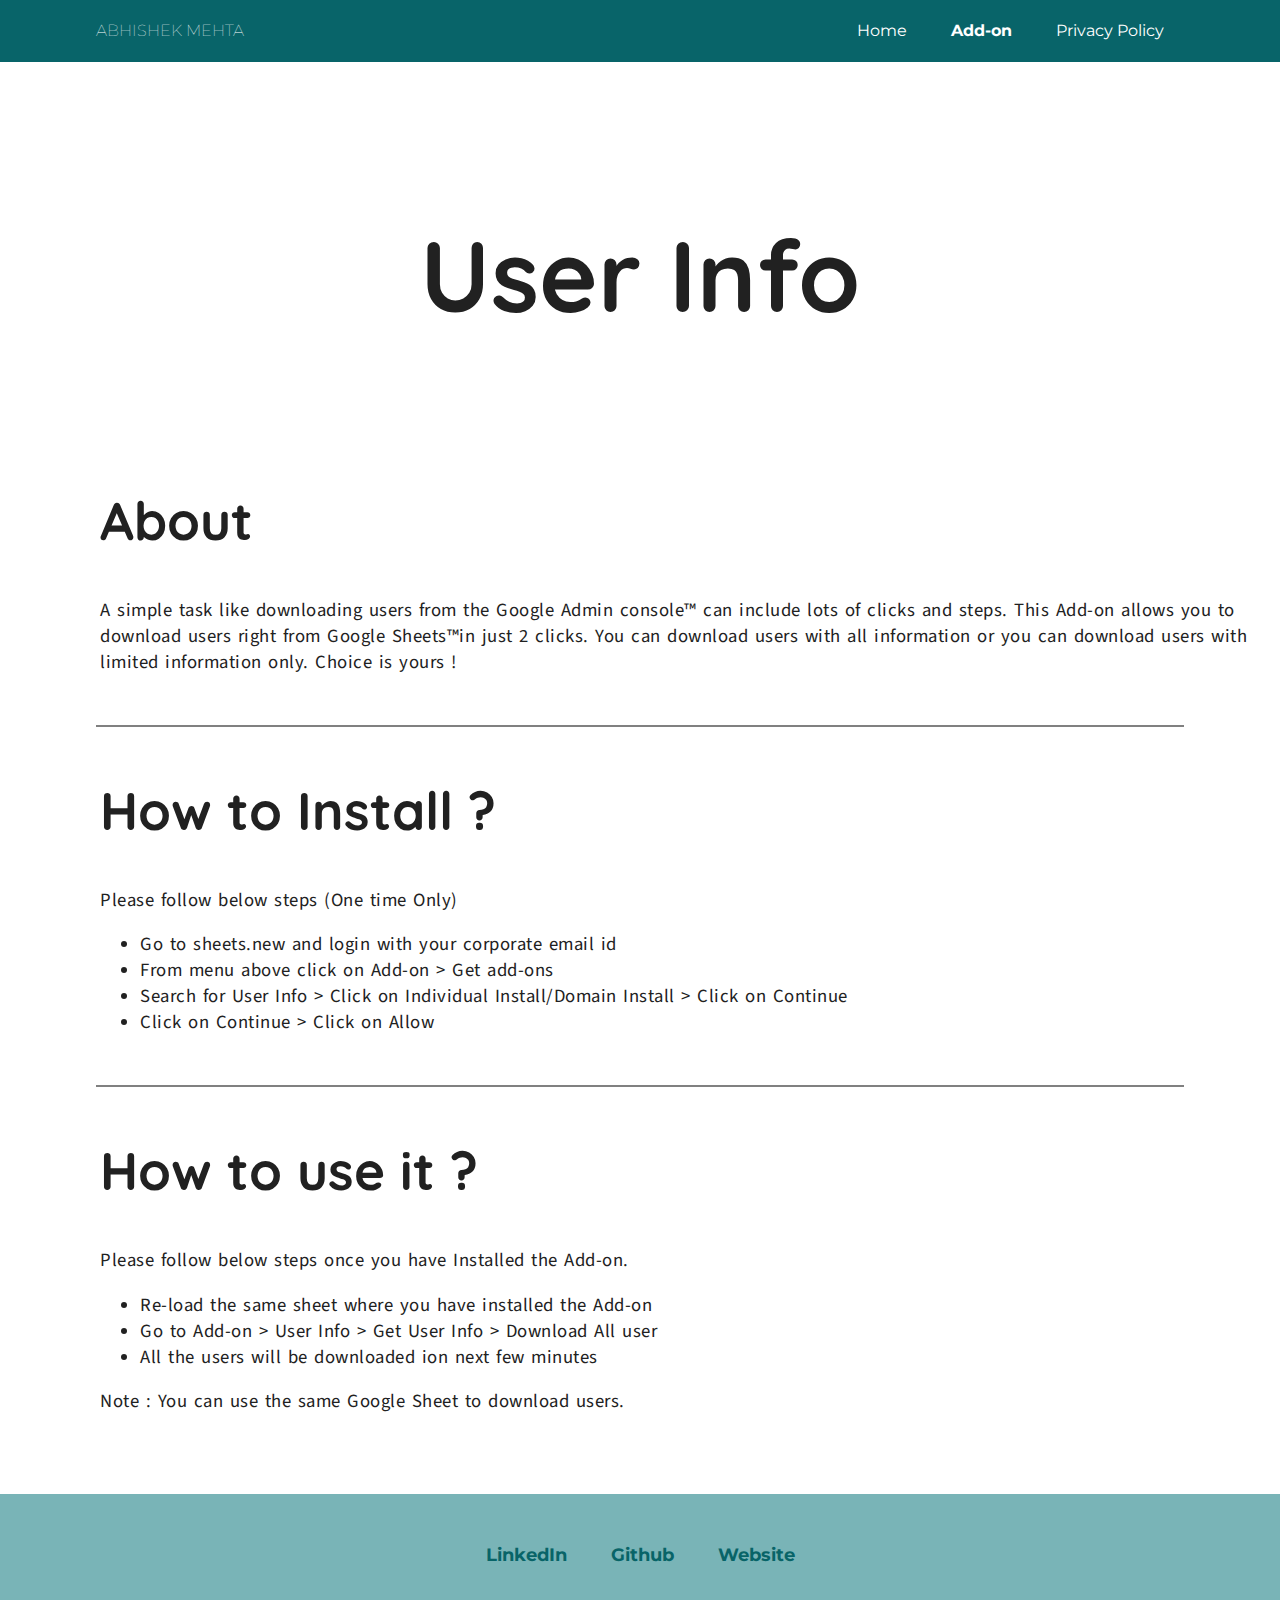
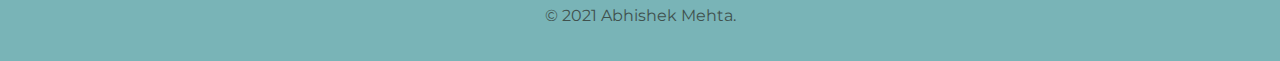
==== add-on.html @ ca498baf "Add files via upload" ====
<!DOCTYPE html>
<html lang="en" dir="ltr">

<head>
  <meta charset="utf-8">
  <title>Abhishek Mehta</title>
  <link rel="stylesheet" href="add-on.css">
  <link rel="icon" href="favicon.png">
  <link href="https://fonts.googleapis.com/css2?family=Quicksand:wght@700&family=Montserrat:wght@100;400;700&family=Source+Sans+Pro:wght@400&display=swap" rel="stylesheet">
</head>

<body>
  <nav>
    <div class="navbar">
      <h4 class="logo"><a href="index.html">Abhishek Mehta</a></h4>
      <ul>
        <li><a href="index.html">Home</a></li>
        <li><a href="add-on.html" class="add-on">Add-on</a></li>
        <li><a href="privacy.html">Privacy Policy</a></li>
      </ul>
    </div>
  </nav>
  <div class="page-title">
    <h1>User Info</h1>
  </div>
  <div class="info">
    <h2>About</h2>
    <h3>A simple task like downloading users from the Google Admin console™ can include lots of clicks and steps. This Add-on allows you to download users right from Google Sheets™in just 2 clicks. You can download users with all information or you
      can download users with limited information only. Choice is yours !</h3>
    <hr>
    <h2>How to Install ?</h2>
    <h3>Please follow below steps (One time Only)
      <ul>
        <li>Go to sheets.new and login with your corporate email id</li>
        <li>From menu above click on Add-on > Get add-ons</li>
        <li>Search for User Info > Click on Individual Install/Domain Install > Click on Continue</li>
        <li>Click on Continue > Click on Allow</li>
      </ul>
    </h3>
    <hr>
    <h2>How to use it ?</h2>
    <h3>Please follow below steps once you have Installed the Add-on.
      <ul>
        <li>Re-load the same sheet where you have installed the Add-on</li>
        <li>Go to Add-on > User Info > Get User Info > Download All user</li>
        <li>All the users will be downloaded ion next few minutes</li>
      </ul>
      <h3>Note : You can use the same Google Sheet to download users.</h3>
    </h3>
  </div>
  <div class="bottom-container">
    <a class="footer-link" href="https://www.linkedin.com/in/abhishek-mehta110/">LinkedIn</a>
    <a class="footer-link" href="https://github.com/Abhimehta-pixel">Github</a>
    <a class="footer-link" href="https://sites.google.com/stemcon.in/mehtaabhishek/home">Website</a>
    <p class="copyright">© 2021 Abhishek Mehta.</p>
  </div>
</body>

</html>
---- add-on.css ----
body {
  margin: 0;
  text-align: center;
  font-family: 'Montserrat', sans-serif;
  color: #40514E
}

h1{
  font-family: 'Quicksand', sans-serif;
}

h2 {
  color: #212121;
  opacity: 1;
  font-size: 53px;
  font-weight: 700;
  text-align: left;
  margin-left: 100px;
  font-family: 'Quicksand', sans-serif;
}

h3 {
  color: #212121;
  opacity: 1;
  font-family: 'Source Sans Pro', sans-serif;
  text-align: left;
  margin-left: 100px;
  font-size: 14pt;
  vertical-align: baseline;
  font-weight: 400;
  letter-spacing: 0.5px;
  word-spacing: 2px;
}

hr {
  border-style: none;
  border-top-style: solid;
  border-color: grey;
  border-width: 2px;
  width: 85%;
  margin: 50px auto 50px auto;
}

nav{
  background-color: #086469;
  opacity: 2;
}


.navbar{
  width: 85%;
  margin: auto;
  display: flex;
  align-items: center;
  justify-content: space-between;
}

.logo{
  cursor: pointer;
  text-transform: uppercase;
  font-weight: 100;
}

.logo a{
  text-decoration: none;
  color: white;
}
.navbar ul li{
  list-style: none;
  display: inline-block;
  margin: 0 20px;
  position: relative;
}
.navbar ul li a{
  text-decoration: none;
  color: white;
}

.navbar ul li::after{
  content: '';
  height: 3px;
  width: 0;
  background: #79B4B7;
  position: absolute;
  left: 0;
  bottom: -10px;
  transition: 0.5s;
}

.navbar .add-on{
  font-weight: bold;
}

.navbar ul li:hover::after{
  width: 100%;
}

.page-title{
  font-size: 50px;
  text-align: center;
  margin: 150px 0 150px 0;
  color: #212121;
  opacity: 1;
}

.info{
  margin-bottom: 80px;
}

.bottom-container {
  background-color: #79B4B7;
  margin: 0;
  padding-top: 50px;
  text-decoration: none;
  padding-bottom: 20px;
}

.footer-link {
  color: #086468;
  margin-left: 20px;
  margin-right: 20px;
  margin-bottom: 0;
  text-decoration: none;
  font-weight: bolder;
  font-size: 18px;
  padding-bottom: 20px;
}

.footer-link:hover{
  color: white;
  cursor: pointer;
}

.copyright{
  margin-top: 40px;
}
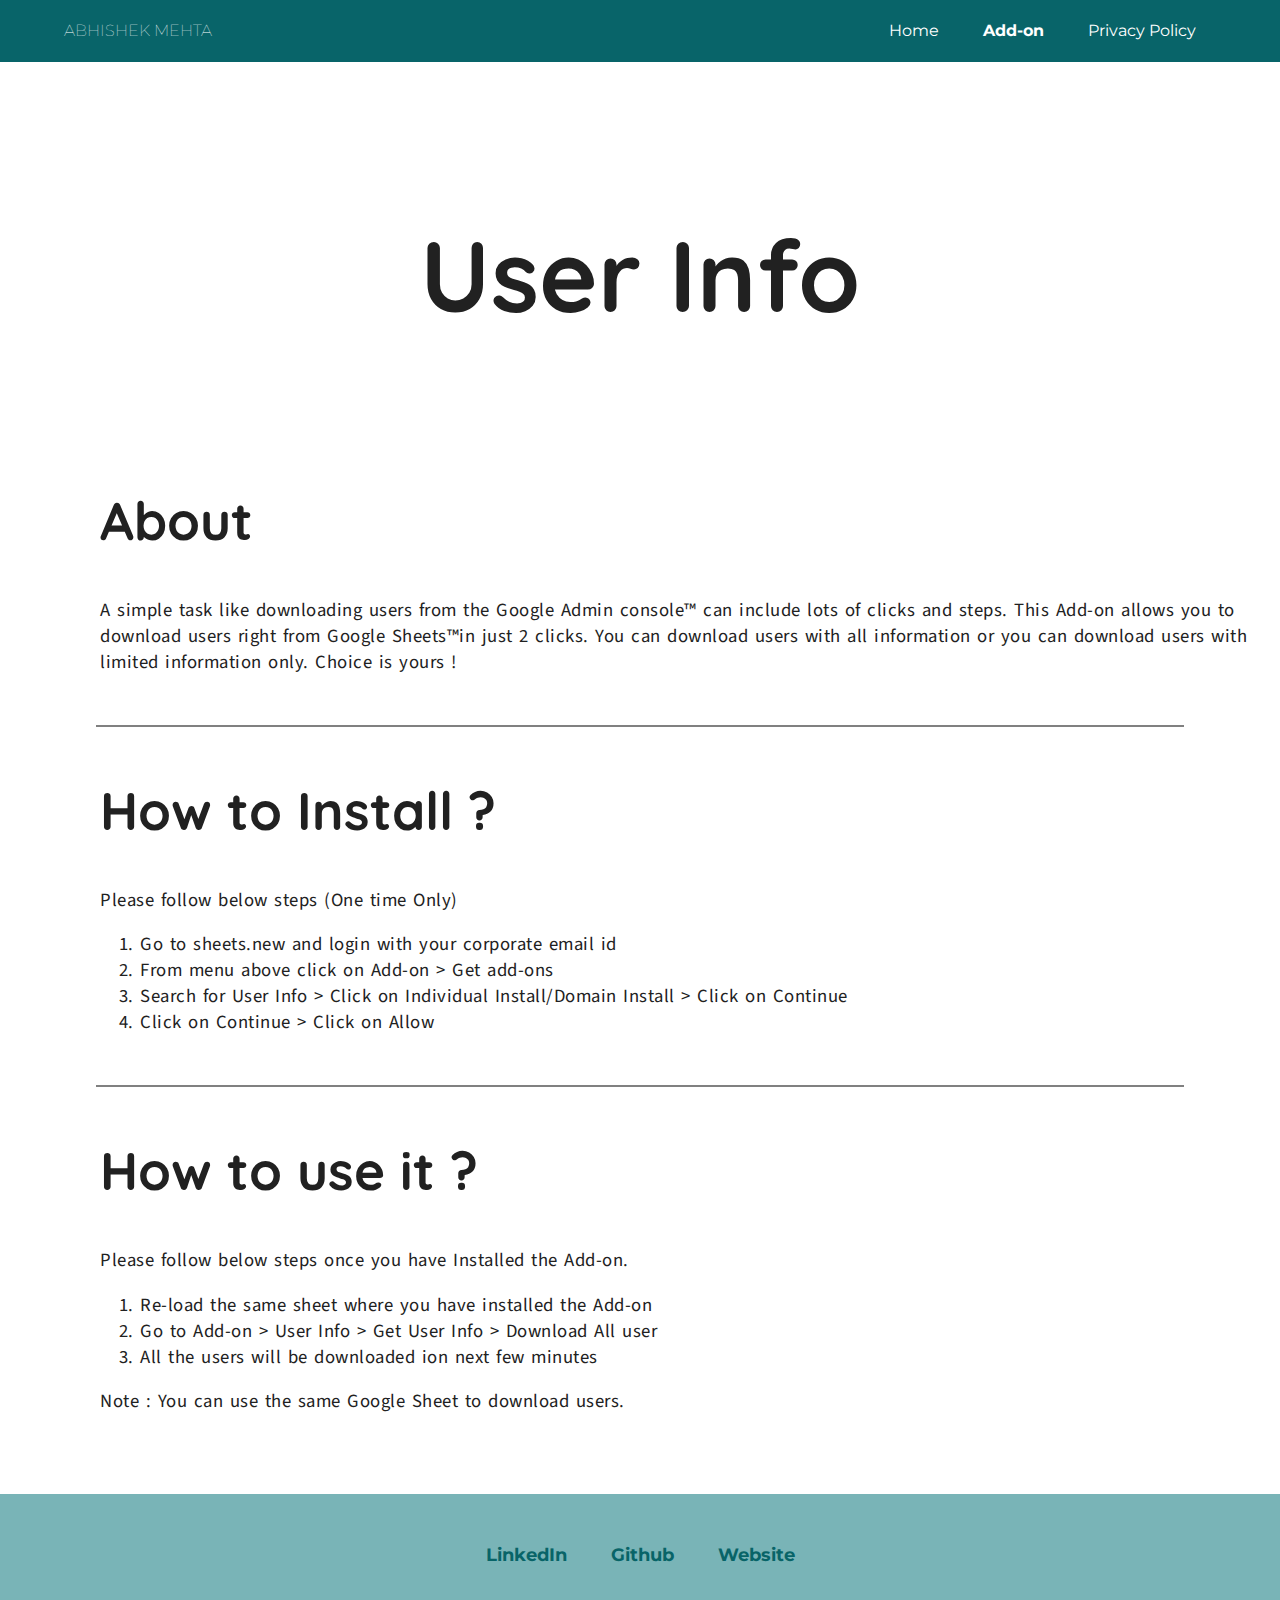
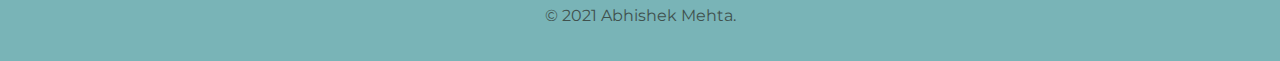
==== commit d50f9c80: "Update add-on.html" ====
--- a/add-on.html
+++ b/add-on.html
@@ -12,7 +12,7 @@
 <body>
   <nav>
     <div class="navbar">
-      <h4 class="logo"><a href="index.html">Abhishek Mehta</a></h4>
+      <h4 class="logo"><a href="https://www.mehtaabhishek.in">Abhishek Mehta</a></h4>
       <ul>
         <li><a href="index.html">Home</a></li>
         <li><a href="add-on.html" class="add-on">Add-on</a></li>
--- a/add-on.css
+++ b/add-on.css
@@ -46,9 +46,10 @@
   opacity: 2;
 }
 
+/*************************** Class Tagging ***************************/
 
 .navbar{
-  width: 85%;
+  width: 90%;
   margin: auto;
   display: flex;
   align-items: center;
@@ -103,6 +104,10 @@
   opacity: 1;
 }
 
+.info ul li{
+  list-style:decimal;
+}
+
 .info{
   margin-bottom: 80px;
 }
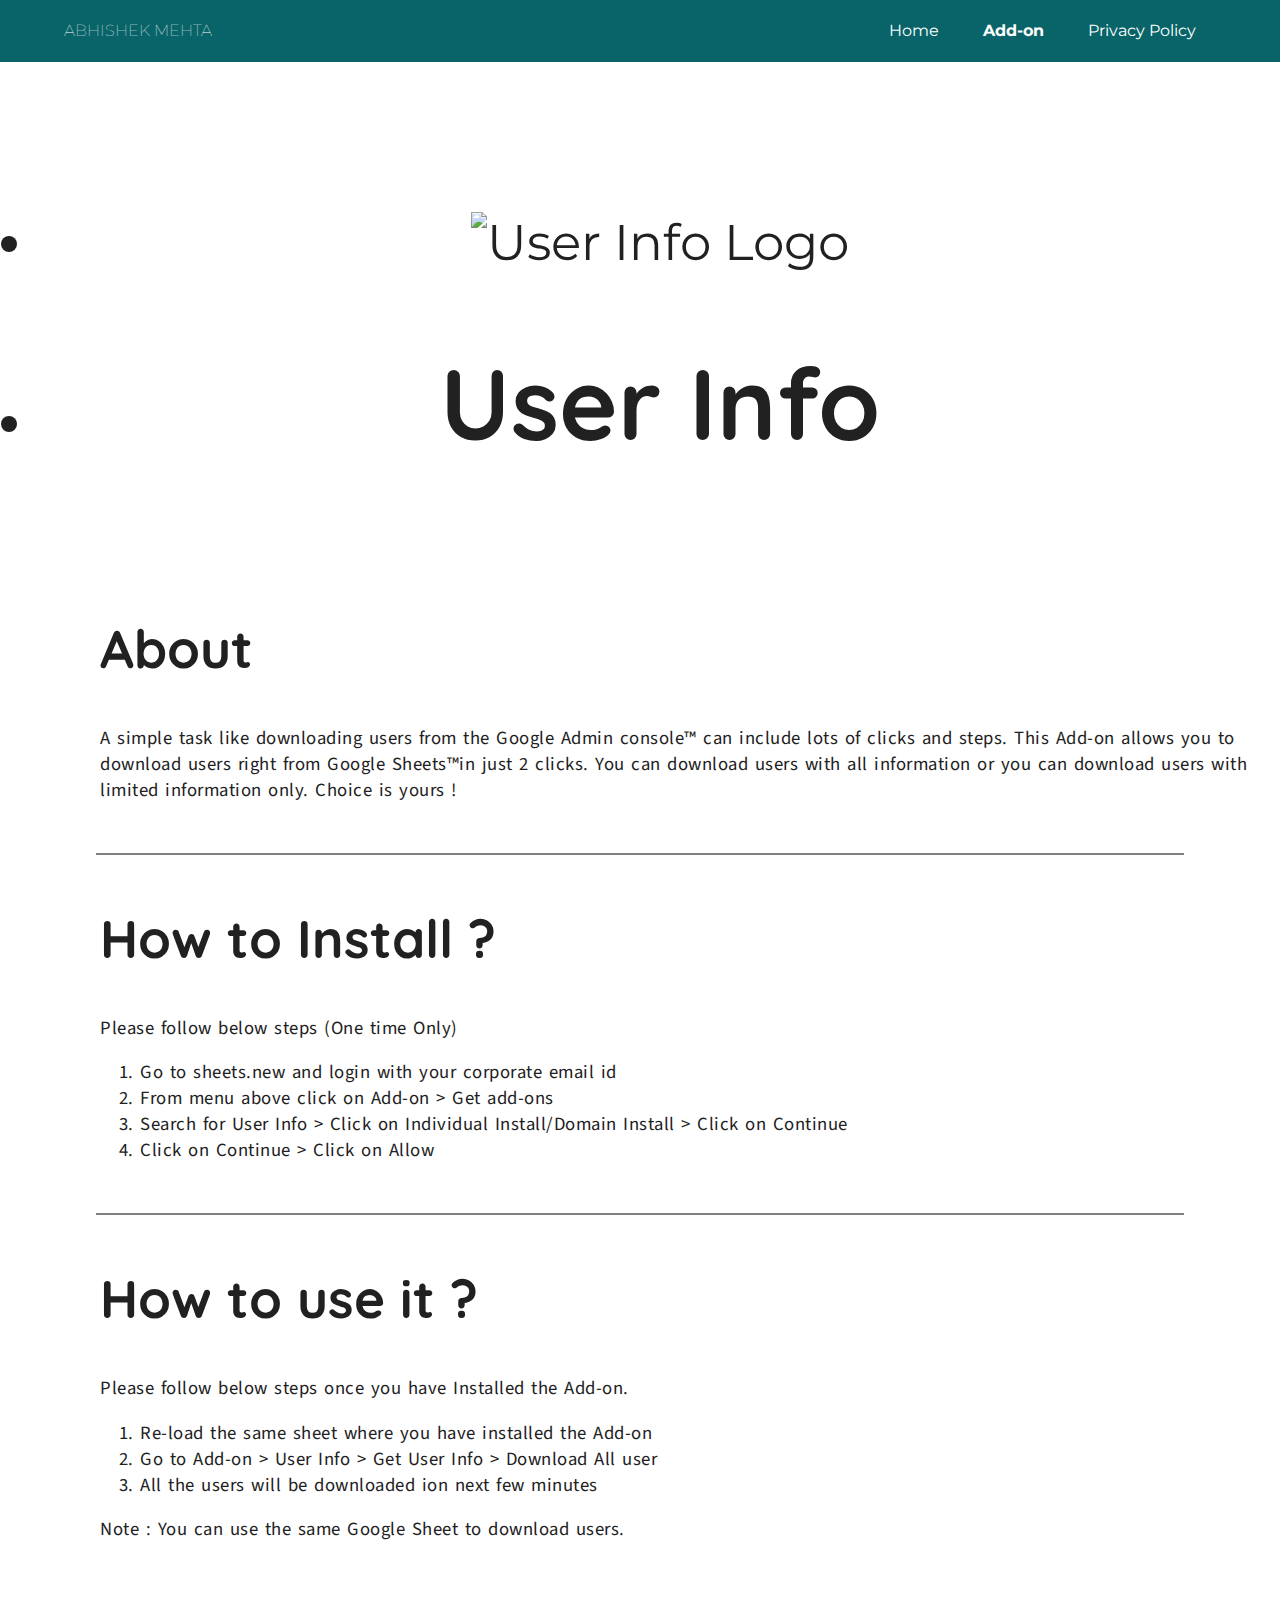
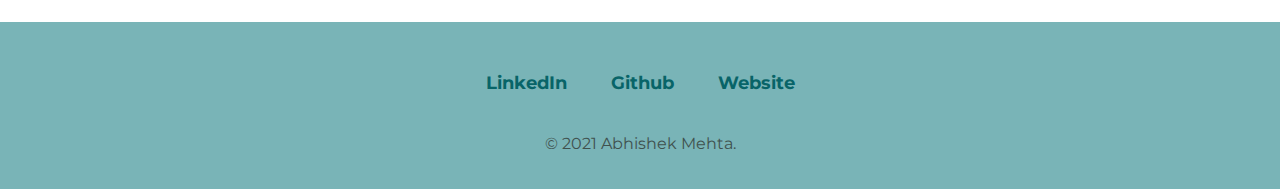
==== commit 9e7a488f: "Update add-on.html" ====
--- a/add-on.html
+++ b/add-on.html
@@ -21,7 +21,10 @@
     </div>
   </nav>
   <div class="page-title">
-    <h1>User Info</h1>
+    <ul>
+      <li><img src="team.png" alt="User Info Logo" class="applicationIcon"></li>
+      <li><h1>User Info</h1></li>
+    </ul>
   </div>
   <div class="info">
     <h2>About</h2>
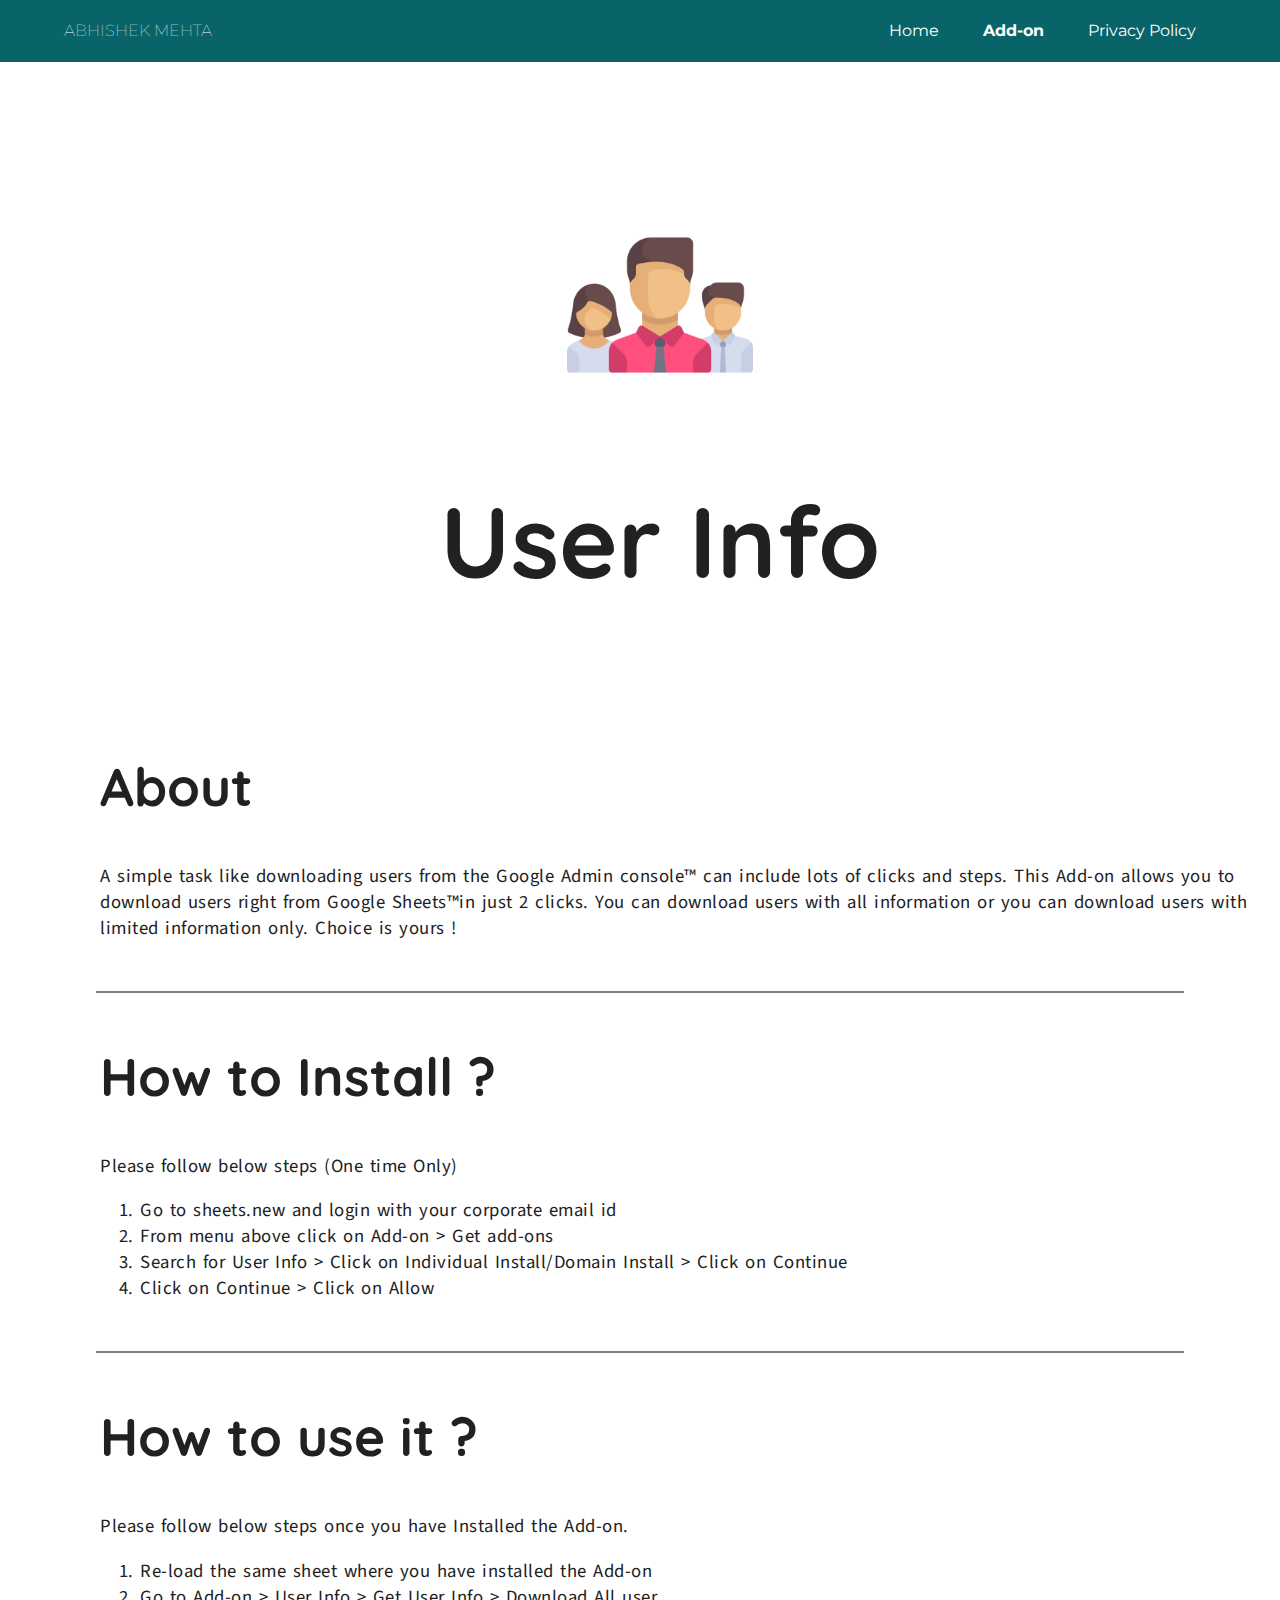
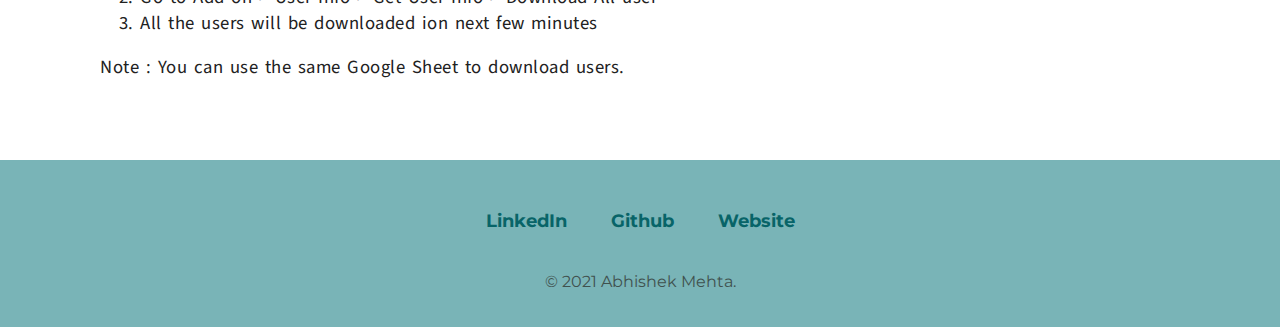
==== commit 6f2ddf90: "Update add-on.html" ====
--- a/add-on.html
+++ b/add-on.html
@@ -5,7 +5,7 @@
   <meta charset="utf-8">
   <title>Abhishek Mehta</title>
   <link rel="stylesheet" href="add-on.css">
-  <link rel="icon" href="favicon.png">
+  <link rel="icon" href="team.png">
   <link href="https://fonts.googleapis.com/css2?family=Quicksand:wght@700&family=Montserrat:wght@100;400;700&family=Source+Sans+Pro:wght@400&display=swap" rel="stylesheet">
 </head>
 
--- a/add-on.css
+++ b/add-on.css
@@ -66,12 +66,14 @@
   text-decoration: none;
   color: white;
 }
+
 .navbar ul li{
   list-style: none;
   display: inline-block;
   margin: 0 20px;
   position: relative;
 }
+
 .navbar ul li a{
   text-decoration: none;
   color: white;
@@ -102,6 +104,15 @@
   margin: 150px 0 150px 0;
   color: #212121;
   opacity: 1;
+}
+
+.page-title ul li{
+  list-style: none;
+}
+
+.applicationIcon{
+  width: 15%;
+  margin: 0;
 }
 
 .info ul li{
